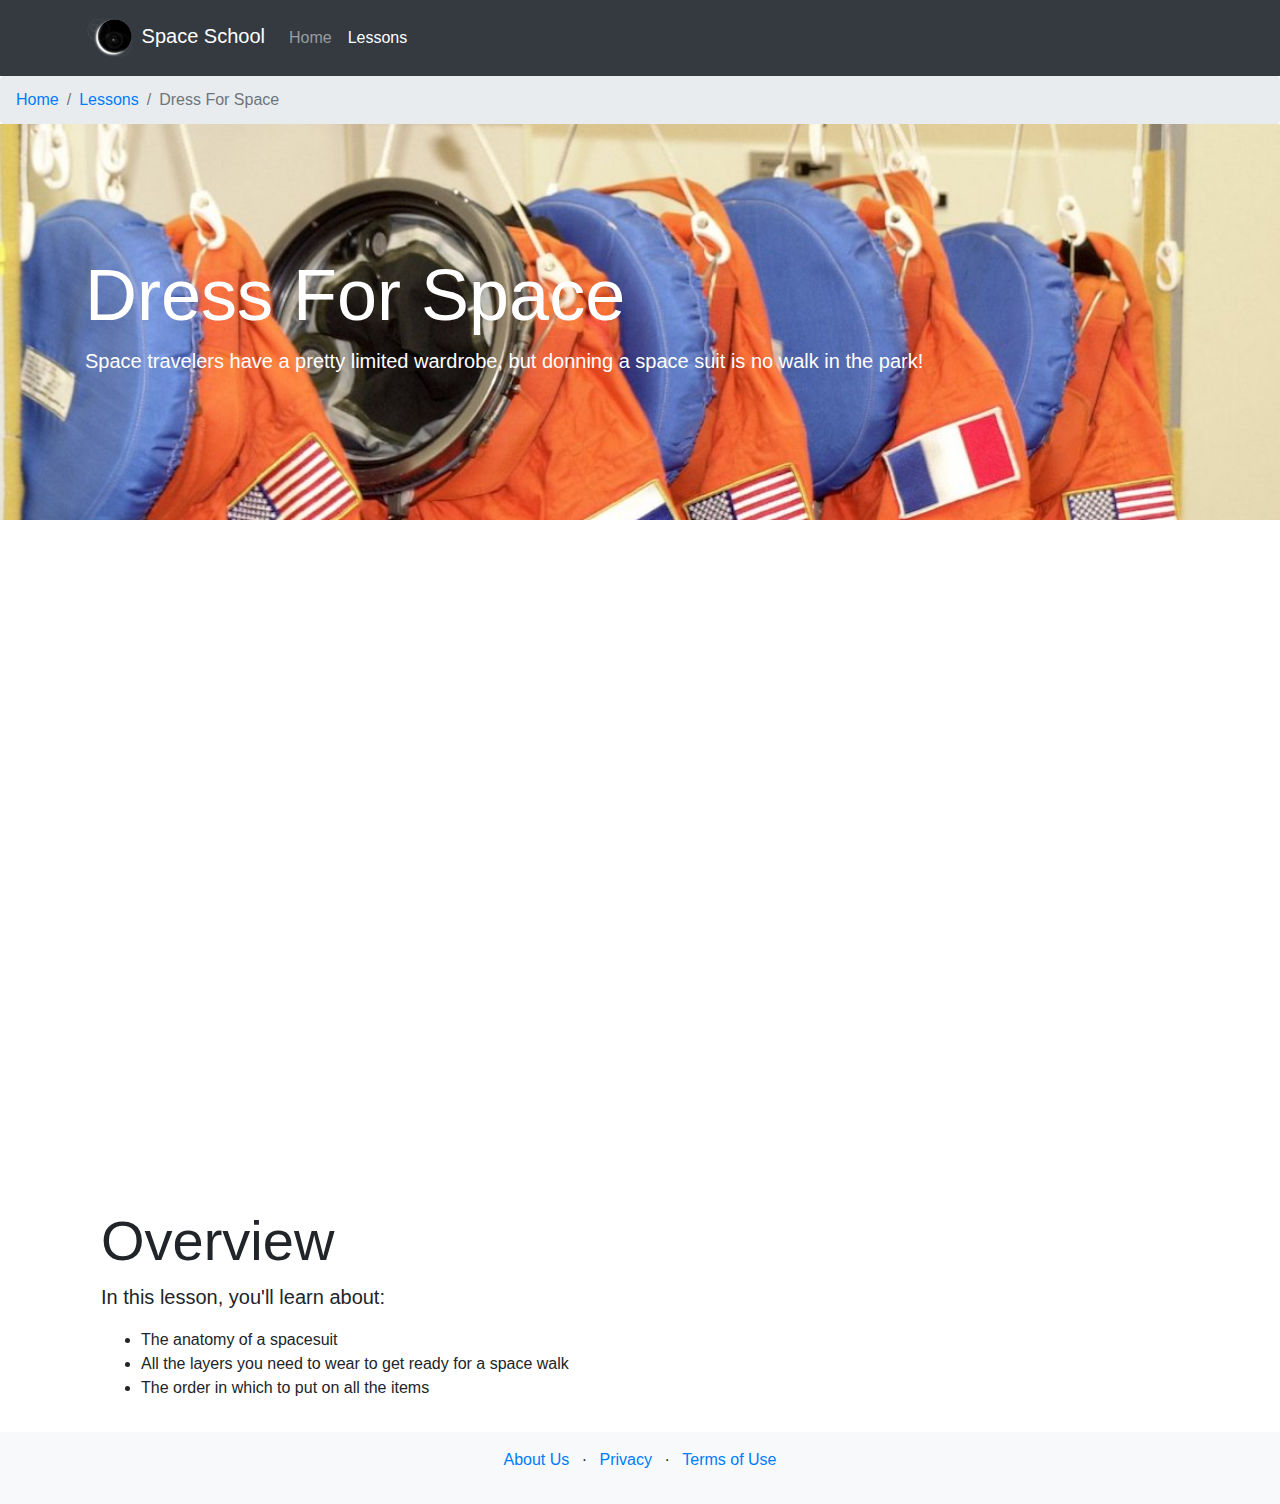
==== lesson1.html @ ac152b0c "Add files via upload" ====
<!DOCTYPE html>
<html lang="en">

<head>
  <!-- Required meta tags -->
  <meta charset="utf-8" />
  <meta name="viewport" content="width=device-width, initial-scale=1, shrink-to-fit=no" />

  <link rel="stylesheet" href="https://stackpath.bootstrapcdn.com/bootstrap/4.3.1/css/bootstrap.min.css"
    integrity="sha384-ggOyR0iXCbMQv3Xipma34MD+dH/1fQ784/j6cY/iJTQUOhcWr7x9JvoRxT2MZw1T" crossorigin="anonymous" />
  <title>Space School</title>
  <link rel="stylesheet" type="text/css" href="style.css"/>
</head>

<body>
    <div class="bg-dark">
        <div class="container">
          <div class="row">
            <nav class="col navbar navbar-expand-lg navbar-dark">
              <a class="navbar-brand" href="index.html">
                <img src="img/logo.png" width="50" height="50" alt="Space Logo" />
                Space School
              </a>
              <button class="navbar-toggler" type="button" data-toggle="collapse" data-target="#navbarContent" aria-controls="navbarSupportedContent" aria-expanded="false" aria-label="Toggle navigation">
                <span class="navbar-toggler-icon"></span>
              </button>
              <div id="navbarContent" class="collapse navbar-collapse">
                <ul class="navbar-nav">
                  <li class="nav-item">
                    <a class="nav-link" href="index.html">Home</a>
                  </li>
                  <li class="nav-item active">
                    <a class="nav-link" href="lessons.html">Lessons</a>
                  </li>
                </ul>
              </div>
            </nav>
          </div>
        </div>    
    </div>
    <nav class="breadcrumb mb-0">
        <a class="breadcrumb-item" href="index.html">Home</a>
        <a class="breadcrumb-item" href="lessons.html">Lessons</a>
        <span class="breadcrumb-item active">Dress For Space</span>
    </nav>
    <div class="jumbotron jumbotron-fluid header-jumbo" style="background-image: url(./img/suits.jpg);">
        <div class="container">
            <h1 class="display-3">Dress For Space</h1>
            <p class="lead">Space travelers have a pretty limited wardrobe, but donning a space suit is no walk in the park!</p>
        </div>
    </div>
    <div class="container">
        <div class="row justify-content-center">
            <div class="col">
                <div class="embed-responsive embed-responsive-16by9 p-3">
                    <iframe class="embed-responsive-item" src="https://www.youtube.com/embed/VsdoJy8rzZg" allow="autoplay" allowfullscreen></iframe>
                </div>
                <div class="container p-3">
                    <h2 class='display-4'>Overview</h2>
                <p class="lead">In this lesson, you'll learn about:</p>
                <ul>
                    <li>The anatomy of a spacesuit</li>
                    <li>All the layers you need to wear to get ready for a space walk</li>
                    <li>The order in which to put on all the items</li>
                </ul>
                </div>
            </div>
        </div>
    </div>
    <div class="bg-light container-fluid footer p-3">
        <div class="row">
            <div class="col">
                <ul class="list-inline text-center">
                    <li class="list-inline-item"><a href="#">About Us</a></li>
                    <li class="list-inline-item">&middot;</li>
                    <li class="list-inline-item"><a href="#">Privacy</a></li>
                    <li class="list-inline-item">&middot;</li>
                    <li class="list-inline-item"><a href="#">Terms of Use</a></li>
                </ul>
            </div>
        </div>
    </div> 
</body>
---- style.css ----
body {
    height: 100%;
}
.header-jumbo {
    background-repeat: no-repeat;
    background-size: cover;
    color:white;
    padding-top: 10%;
    padding-bottom: 10%;
}
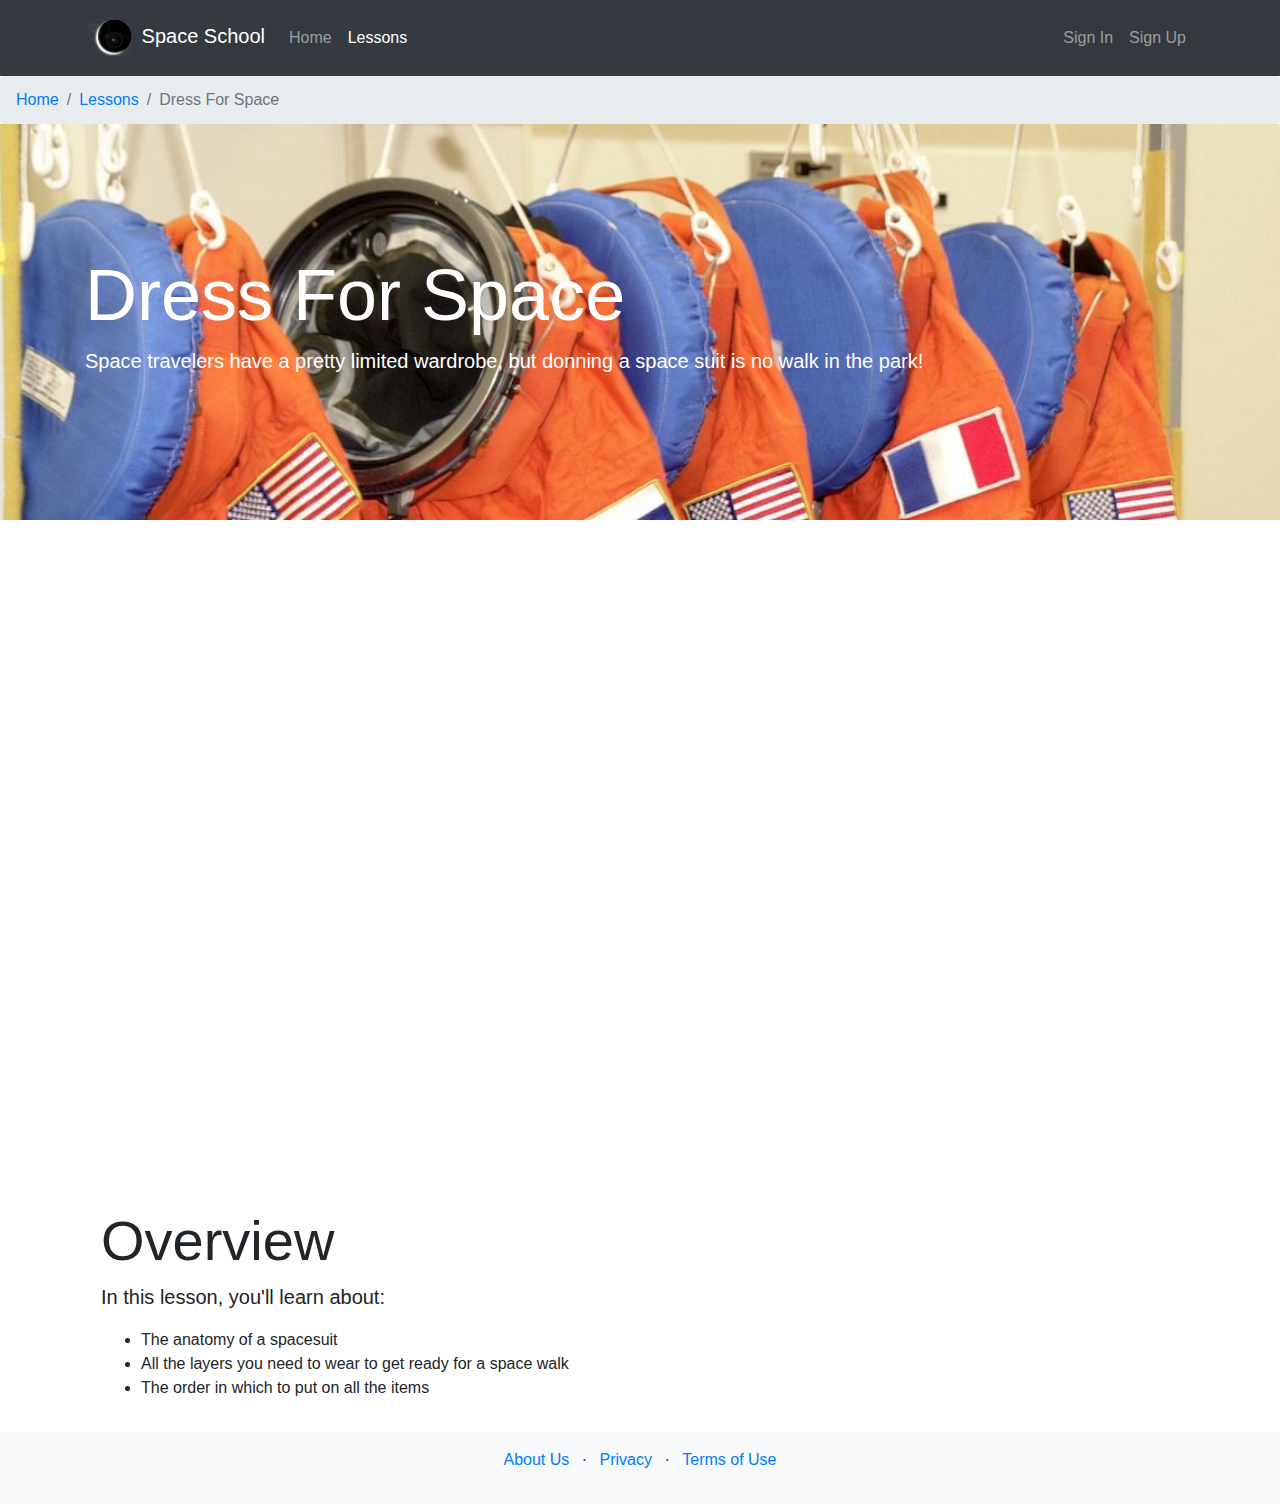
==== commit c21b0e0c: "Added a login page and a jquery script" ====
--- a/lesson1.html
+++ b/lesson1.html
@@ -25,7 +25,7 @@
                 <span class="navbar-toggler-icon"></span>
               </button>
               <div id="navbarContent" class="collapse navbar-collapse">
-                <ul class="navbar-nav">
+                <ul class="navbar-nav order-1 mr-auto">
                   <li class="nav-item">
                     <a class="nav-link" href="index.html">Home</a>
                   </li>
@@ -33,6 +33,14 @@
                     <a class="nav-link" href="lessons.html">Lessons</a>
                   </li>
                 </ul>
+                <ul class="navbar-nav order-2">
+                  <li class="nav-item">
+                      <a class="nav-link" href="sign-in.html">Sign In</a>
+                  </li>
+                  <li class="nav-item">
+                      <a class="nav-link" href="#">Sign Up</a>
+                  </li>
+              </ul>
               </div>
             </nav>
           </div>
